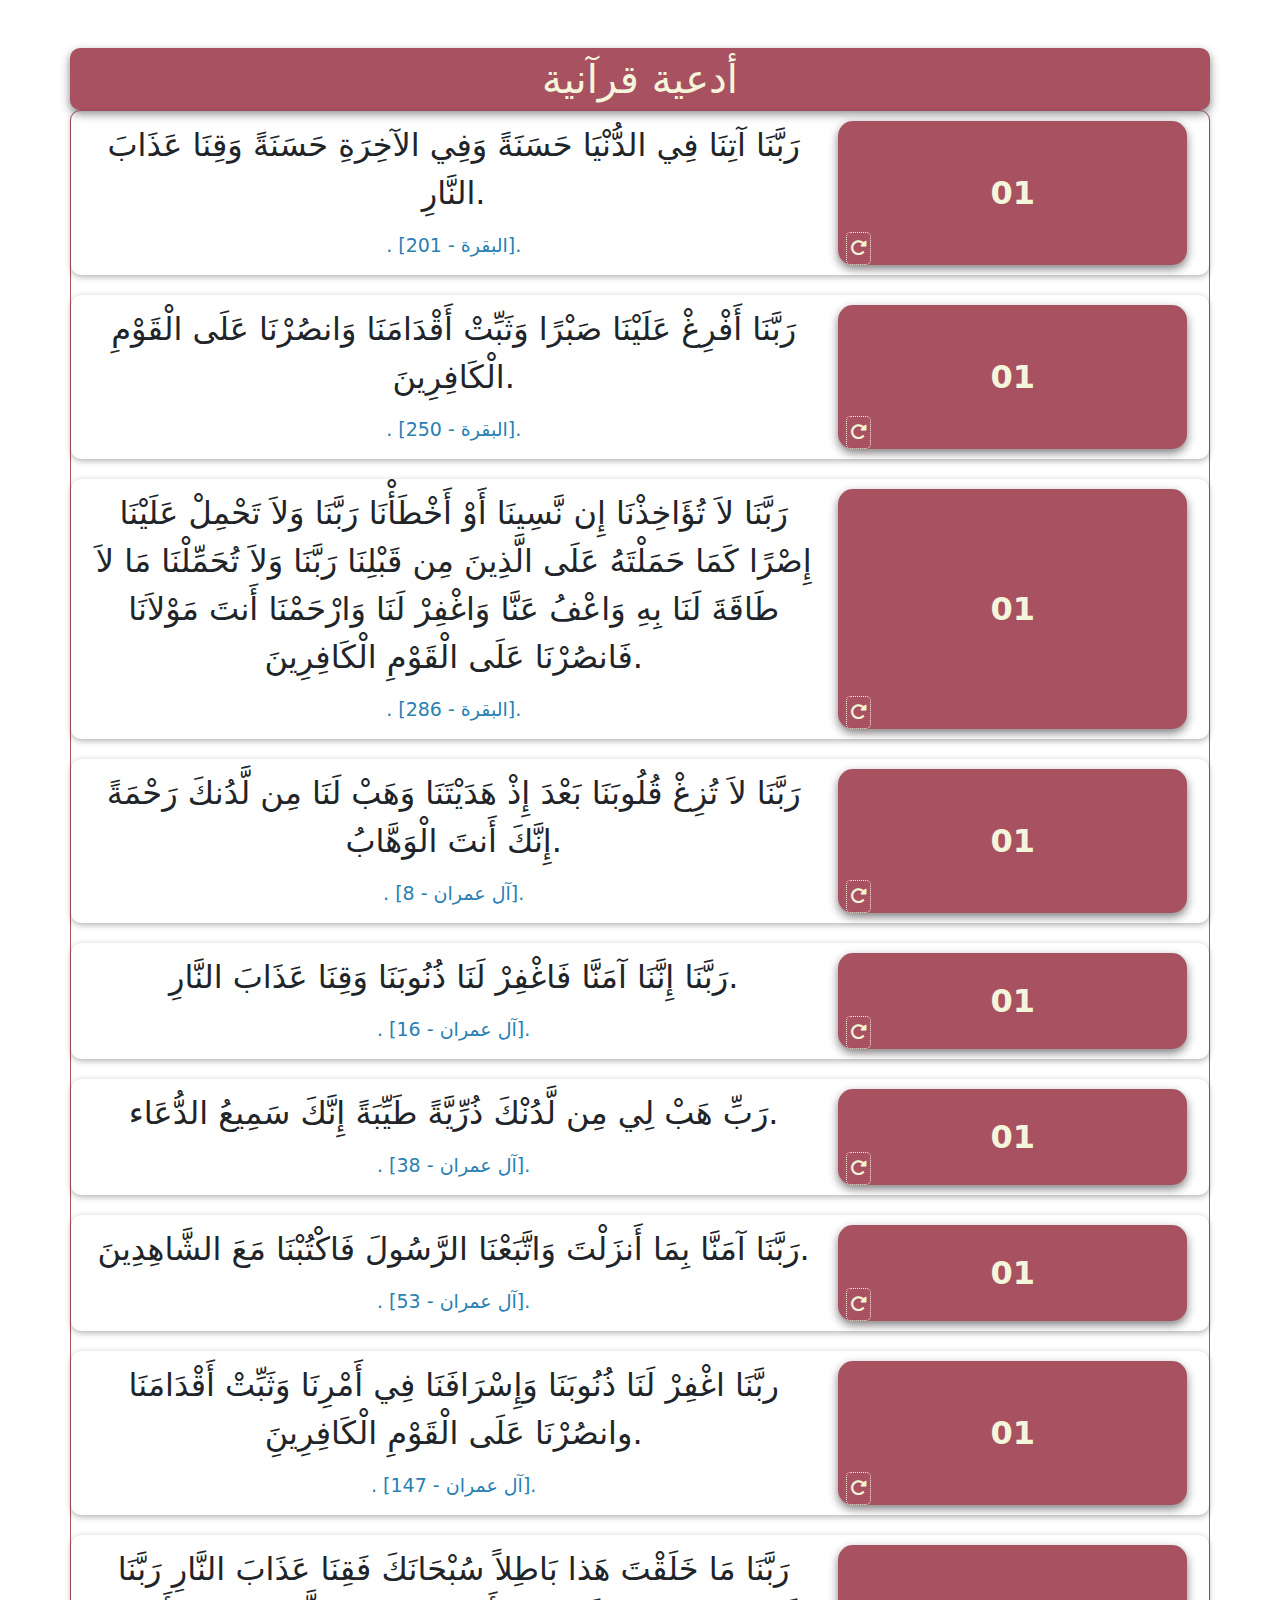
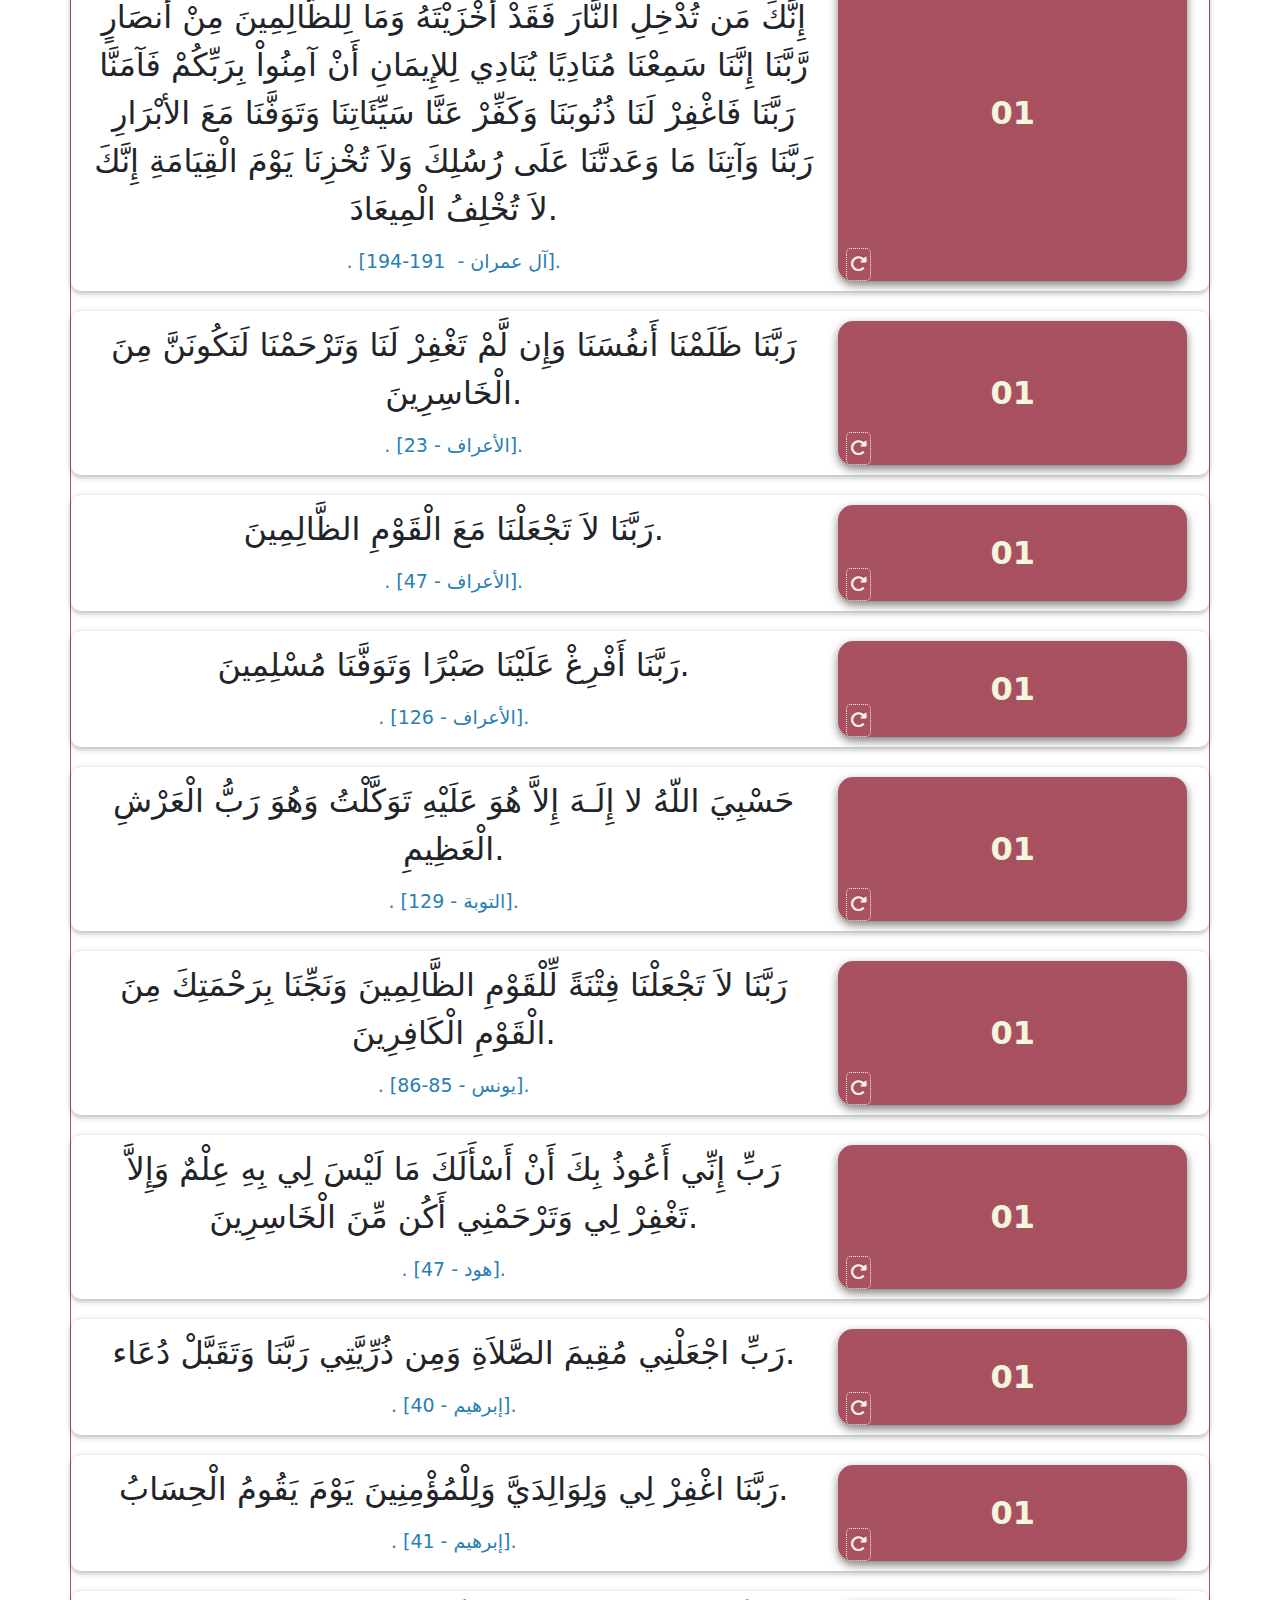
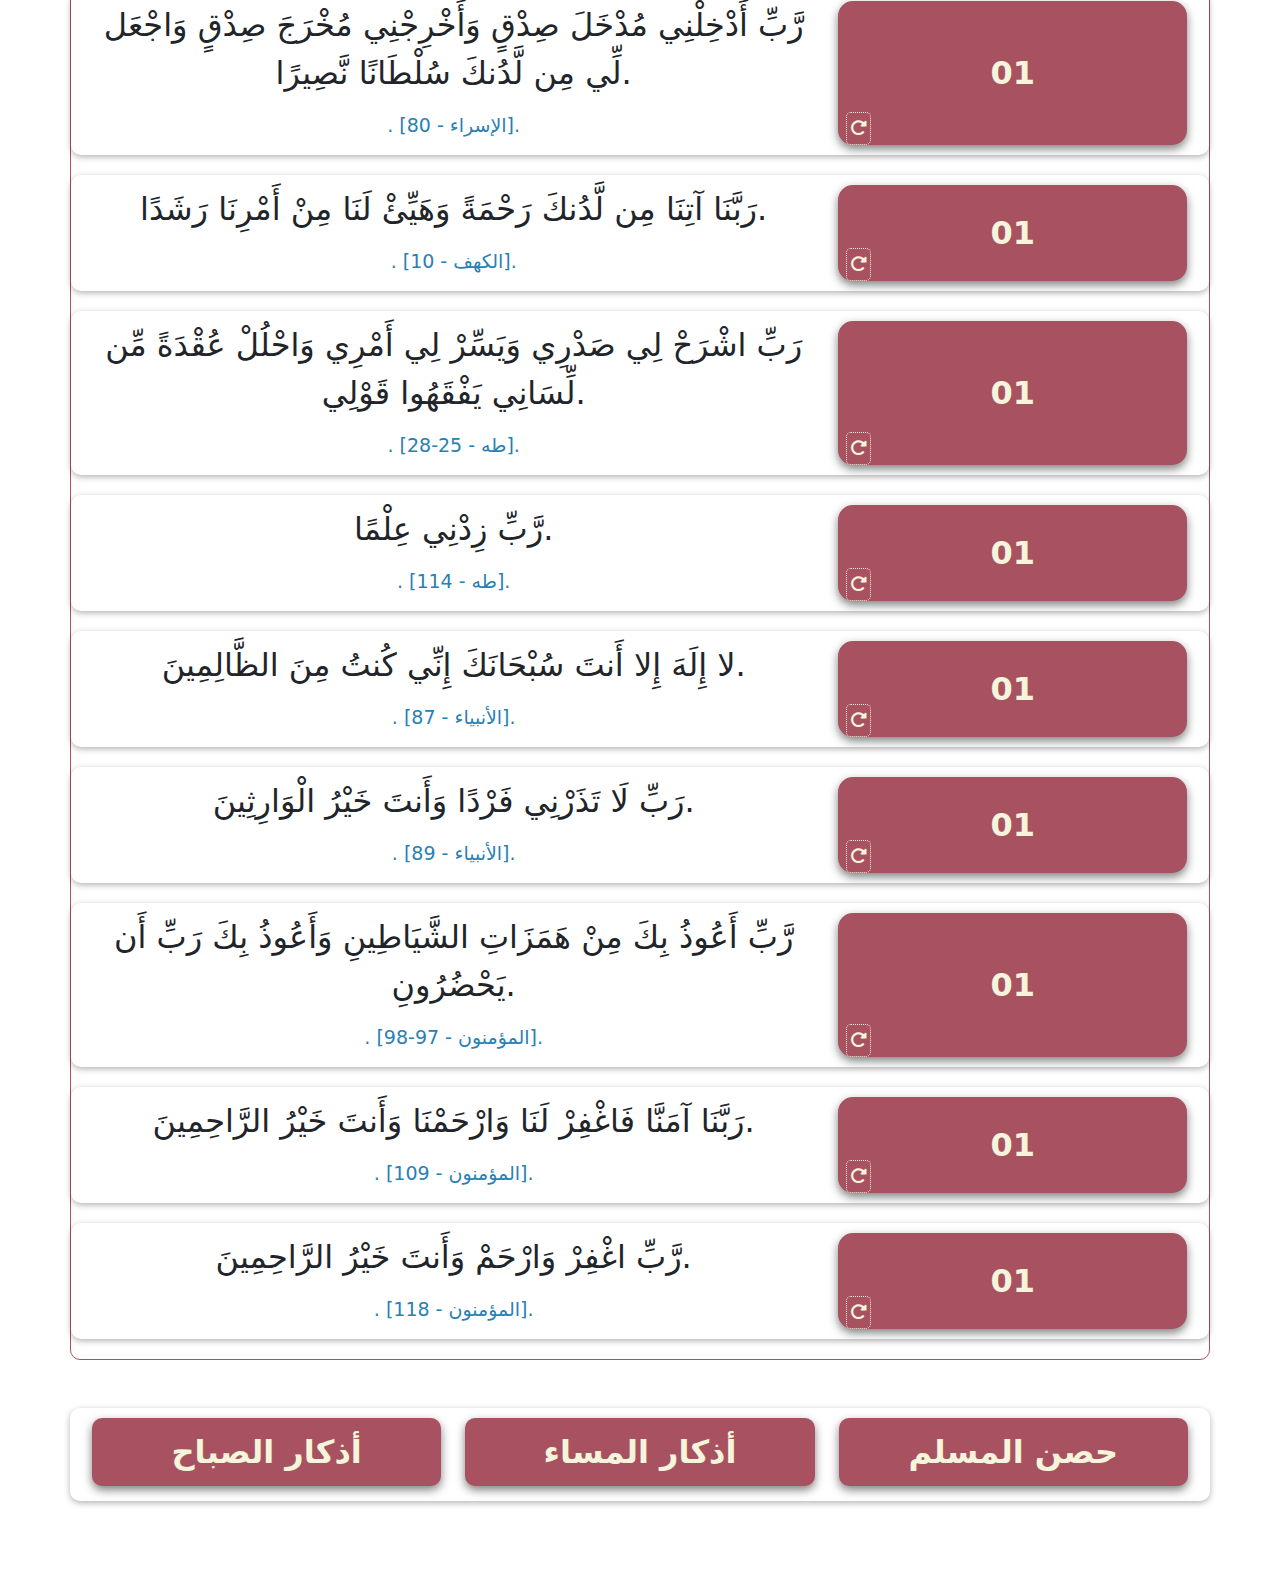
==== ad3yaQuraan.html @ 311f664d "some additions" ====
<!DOCTYPE html>
<html lang="en">
  <head>
    <meta charset="UTF-8" />
    <meta name="viewport" content="width=device-width, initial-scale=1.0" />
    <link rel="icon" type="image/png" href="images/logo.jpg" />
    <title>أدعية قرآنية</title>
    <link rel="stylesheet" href="css/bootstrap.min.css" />
    <link rel="stylesheet" href="css/style.css" />
    <link
      rel="stylesheet"
      href="https://cdnjs.cloudflare.com/ajax/libs/font-awesome/6.5.1/css/all.min.css"
    />
  </head>
  <body>
    <br />

    <h1 class="container">أدعية قرآنية</h1>
    <section>
      <div id="ad3yaQuraan" class="container azkarBox">Loading...</div>
    </section>
    <br />
    <footer>
      <div class="container">
        <div class="row">
          <div class="col-md-4 col-sm-6">
            <div class="choose">
              <a href="azkarElsabah.html">أذكار الصباح</a>
            </div>
          </div>
          <div class="col-md-4 col-sm-6">
            <div class="choose">
              <a href="azkarElmasaa.html">أذكار المساء</a>
            </div>
          </div>
          <div class="col-md-4 col-sm-6">
            <div class="choose"><a href="index.html">حصن المسلم </a></div>
          </div>
        </div>
      </div>
    </footer>
    <br />
    <div class="btn up-btn" id="upBtn">
      <i class="fa-solid fa-arrow-up"></i>
    </div>
    <script src="js/fetchAzkar.js"></script>
    <script src="js/fetchad3yaQuraan.js"></script>
  </body>
</html>
---- css/style.css ----
:root {
  --primarycolor: rgb(168, 82, 97);
  --secondarycolor: beige;
  --gray: rgb(54, 52, 54);
  --right: rgb(41, 128, 179);
  --done: rgb(25, 150, 150);
}
body {
  font-size: 32px;
}

.azkarBox {
  border: 1px solid var(--primarycolor);
  border-radius: 10px;
}
.content {
  border-radius: 10px;
}
.content span {
  /* border: 1px solid red; */
  font-size: 19px;
  color: var(--right);
}

.counter {
  background-color: var(--primarycolor);
  border-radius: 15px;
  height: 100%;
  width: 100%;
  color: var(--secondarycolor);
  font-weight: bold;
  cursor: pointer;
  transition: 0.3s;

  box-shadow: 0px 4px 10px rgba(0, 0, 0, 0.5);
}
.counter:hover {
  box-shadow: 0px 4px 10px rgba(0, 0, 0, 0.6);
  transform: scale(1.1);
}

#reset {
  position: absolute;
  bottom: 0;
  left: 20px;
  right: 50%;
  font-size: 17px;
  color: var(--secondarycolor);
  cursor: pointer;
  border-radius: 5px;
  width: fit-content;
  padding: 3px;
  border: 1px dotted var(--secondarycolor);
  transition: 0.3s;
}
#reset:hover {
  color: var(--gray);
  transform: rotate(360deg);
  transition: 0.5s ease-in-out;
}
.bigCounter {
  position: relative;
}
h1 {
  text-align: center;
  color: var(--secondarycolor);
  background-color: var(--primarycolor);
  margin-bottom: 0;
  border-radius: 10px;
  padding: 7px 0;
  box-shadow: 0px 4px 10px rgba(0, 0, 0, 0.5);
}
a {
  text-decoration: none;
  text-align: center;
  color: var(--secondarycolor);
  font-weight: bold;
}
.choose {
  text-align: center;
  background-color: var(--primarycolor);
  border-radius: 10px;
  padding: 10px;
  margin-bottom: 5px;
  box-shadow: 0px 4px 10px rgba(0, 0, 0, 0.5);
}
.up-btn {
  width: 35px;
  height: 35px;
  border-radius: 7px;
  background-color: var(--primarycolor);
  display: flex;
  justify-content: center;
  align-items: center;
  color: var(--secondarycolor);
  font-weight: bold;
  padding: 6px;
  position: fixed;
  bottom: 10px;
  right: 5px;
  display: none;
}
.row {
  margin-bottom: 20px;
  padding: 10px;
  border-radius: 10px;
  background: rgba(255, 255, 255, 0.1); /* Soft background */
  box-shadow: 0px 2px 6px rgba(0, 0, 0, 0.3);
}

@media (max-width: 575.98px) {
  .container {
    max-width: 90%;
    margin: 0 auto;
  }
  .row {
    flex-direction: column;
    text-align: center;
  }

  .counter {
    margin-top: 10px;
  }
}
html {
  scroll-behavior: smooth;
}
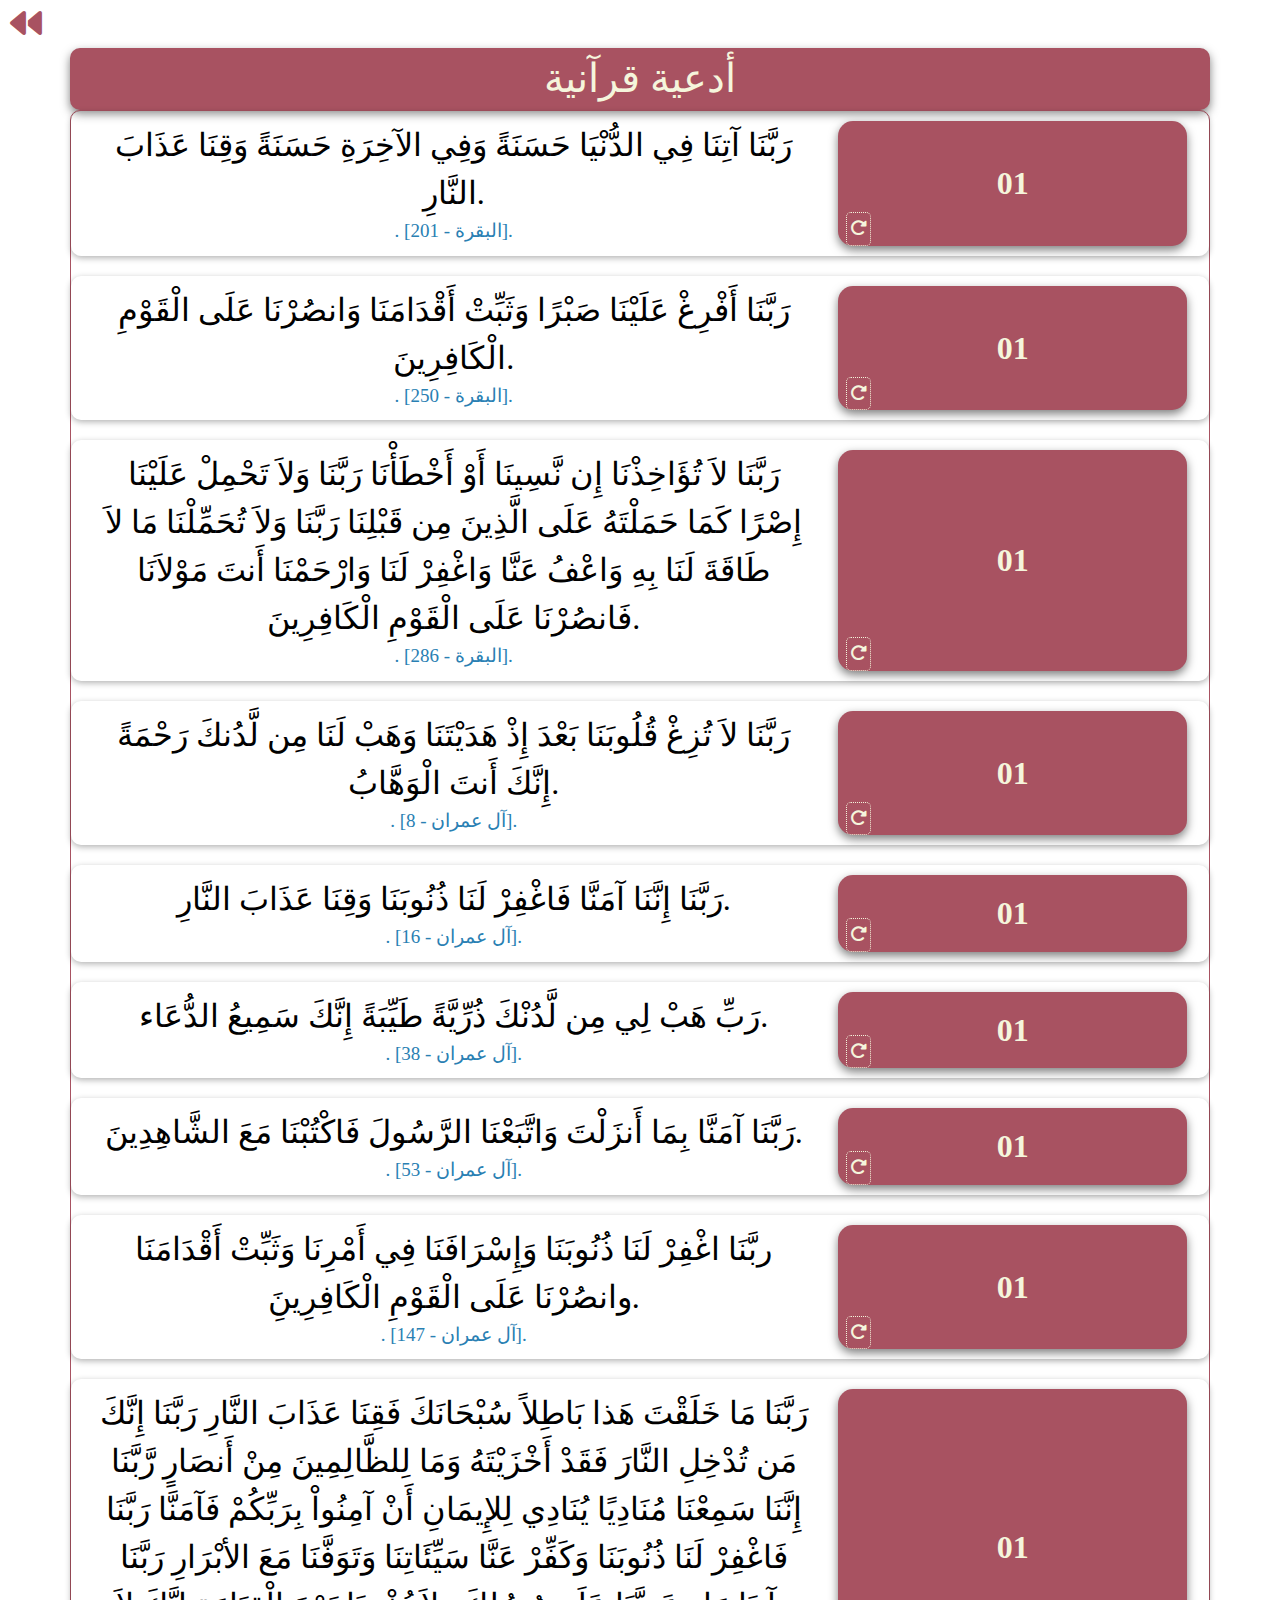
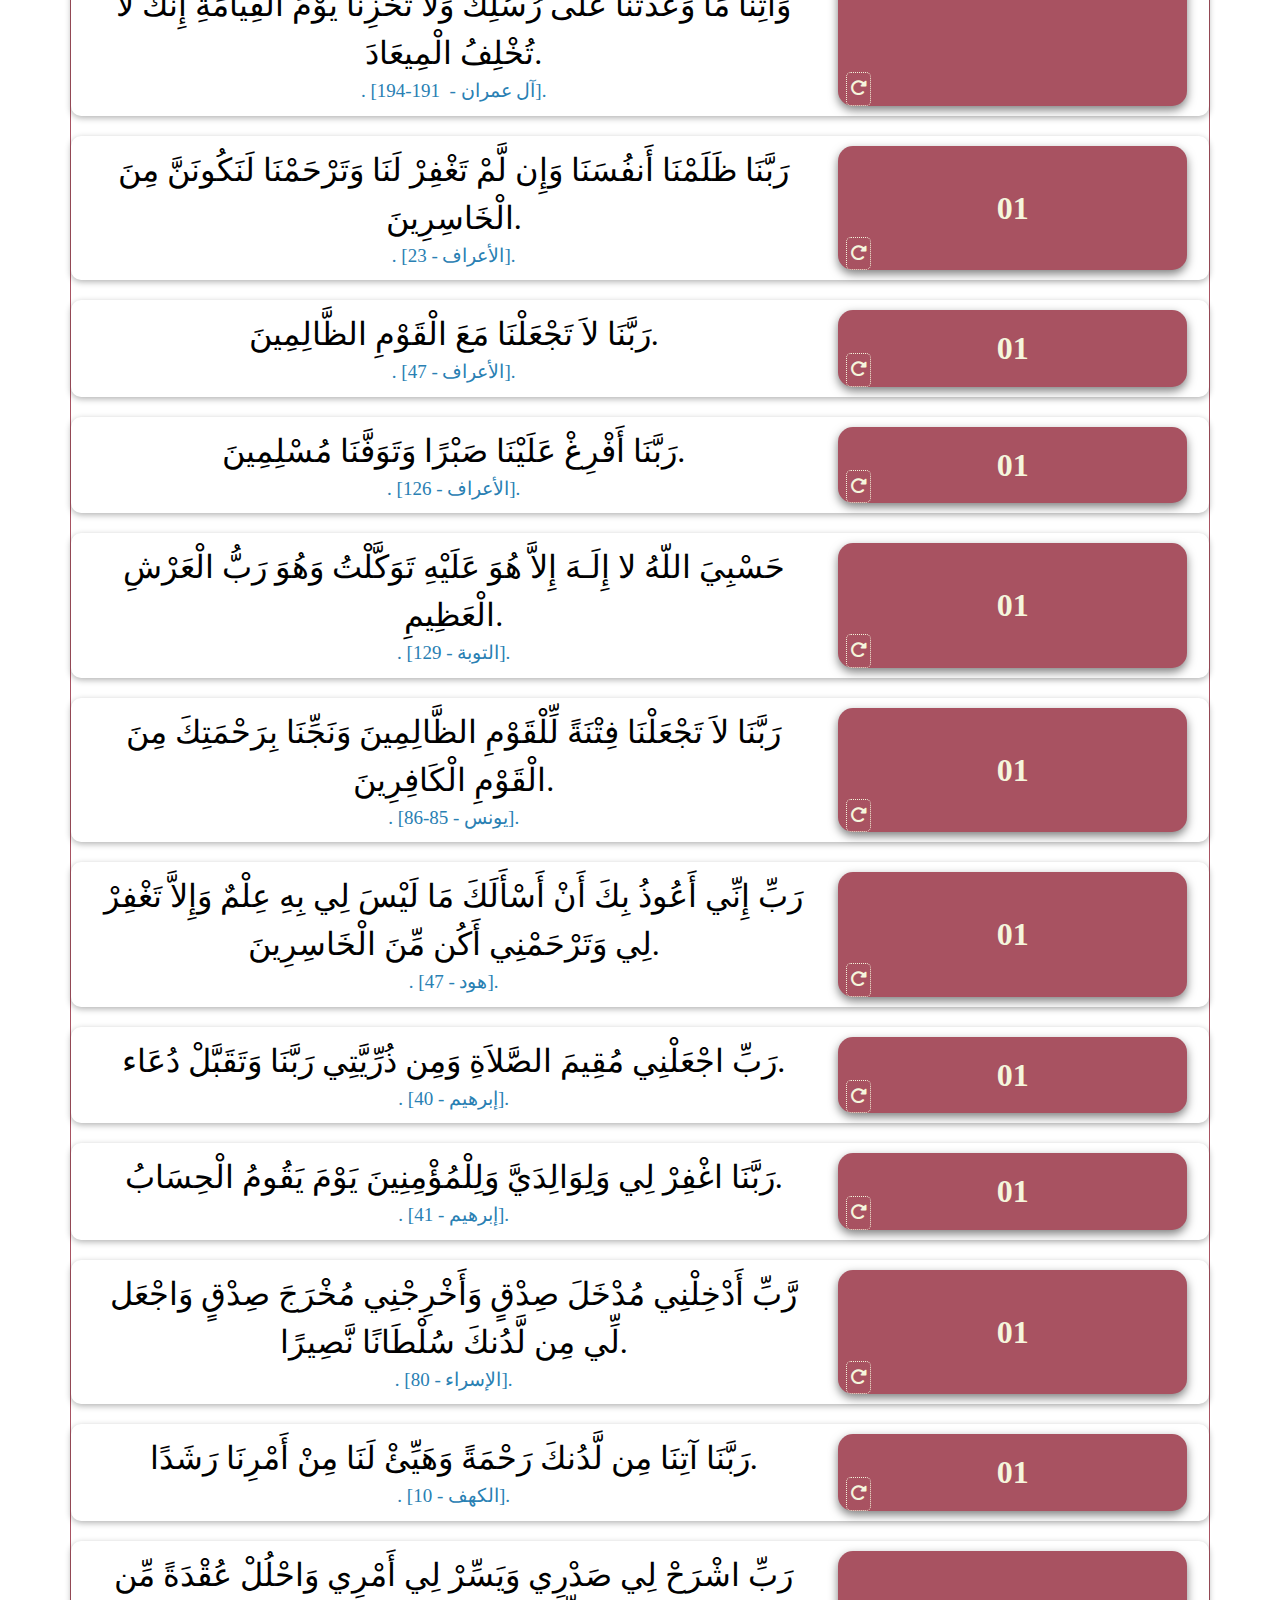
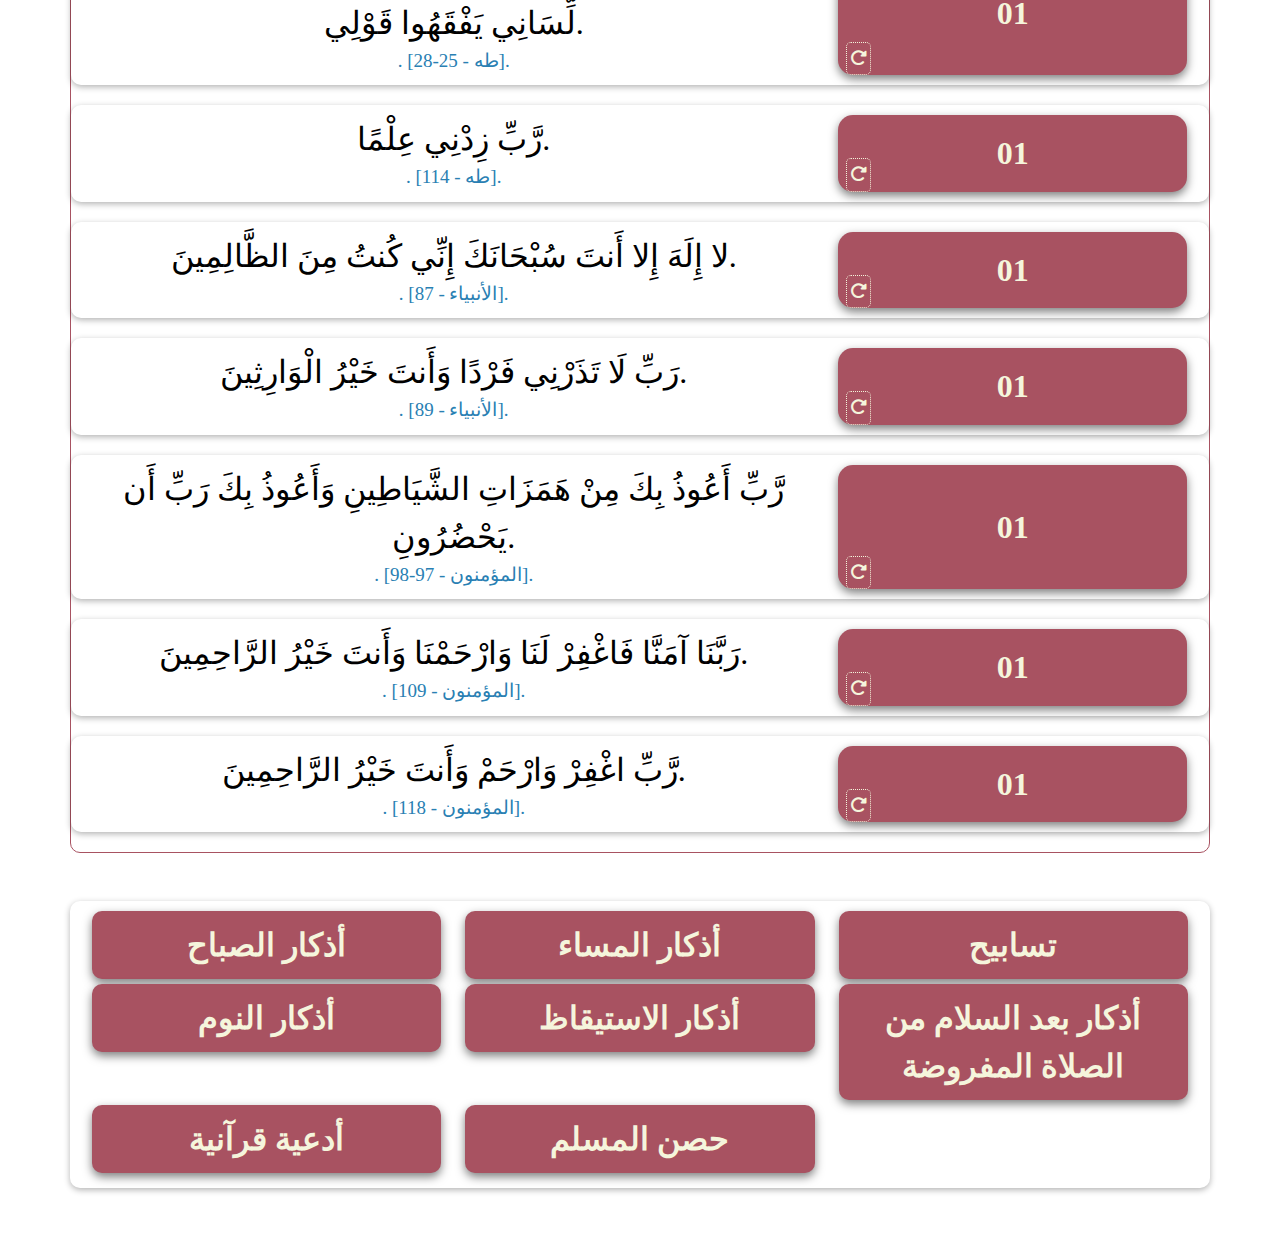
==== commit 5dac530f: "back arrow" ====
--- a/ad3yaQuraan.html
+++ b/ad3yaQuraan.html
@@ -13,7 +13,9 @@
     />
   </head>
   <body>
-    <br />
+    <div class="back">
+      <a href="index.html"><i class="fa-solid fa-backward"></i></a>
+    </div>
 
     <h1 class="container">أدعية قرآنية</h1>
     <section>
@@ -34,6 +36,29 @@
             </div>
           </div>
           <div class="col-md-4 col-sm-6">
+            <div class="choose"><a href="tsabeeh.html"> تسابيح </a></div>
+          </div>
+          <div class="col-md-4 col-sm-6">
+            <div class="choose">
+              <a href="azkarElnom.html"> أذكار النوم </a>
+            </div>
+          </div>
+          <div class="col-md-4 col-sm-6">
+            <div class="choose">
+              <a href="azkarElestykaz.html"> أذكار الاستيقاظ </a>
+            </div>
+          </div>
+          <div class="col-md-4 col-sm-6">
+            <div class="choose">
+              <a href="azkarSalah.html"> أذكار بعد السلام من الصلاة المفروضة</a>
+            </div>
+          </div>
+          <div class="col-md-4 col-sm-6">
+            <div class="choose">
+              <a href="ad3yaQuraan.html"> أدعية قرآنية</a>
+            </div>
+          </div>
+          <div class="col-md-4 col-sm-6">
             <div class="choose"><a href="index.html">حصن المسلم </a></div>
           </div>
         </div>
@@ -45,5 +70,6 @@
     </div>
     <script src="js/fetchAzkar.js"></script>
     <script src="js/fetchad3yaQuraan.js"></script>
+    <script src="js/darkmood.js"></script>
   </body>
 </html>
--- a/css/style.css
+++ b/css/style.css
@@ -4,11 +4,39 @@
   --gray: rgb(54, 52, 54);
   --right: rgb(41, 128, 179);
   --done: rgb(25, 150, 150);
+  --white: white;
+  --dark: black;
 }
 body {
   font-size: 32px;
+  font-family: "Amiri", serif;
+  background-color: var(--white);
+  color: var(--dark);
 }
-
+.dark-mode {
+  background-color: var(--dark);
+  color: var(--white);
+}
+.darkLightIcone {
+  position: fixed;
+  top: 0;
+  left: 5px;
+  width: 50px;
+  height: 20px;
+  cursor: pointer;
+}
+.darkLightIcone img {
+  width: 100%;
+  background-color: var(--white);
+  border-radius: 10px;
+}
+.back {
+  margin-left: 10px;
+  cursor: pointer;
+}
+.back a {
+  color: var(--primarycolor);
+}
 .azkarBox {
   border: 1px solid var(--primarycolor);
   border-radius: 10px;
@@ -20,6 +48,7 @@
   /* border: 1px solid red; */
   font-size: 19px;
   color: var(--right);
+  display: block;
 }
 
 .counter {
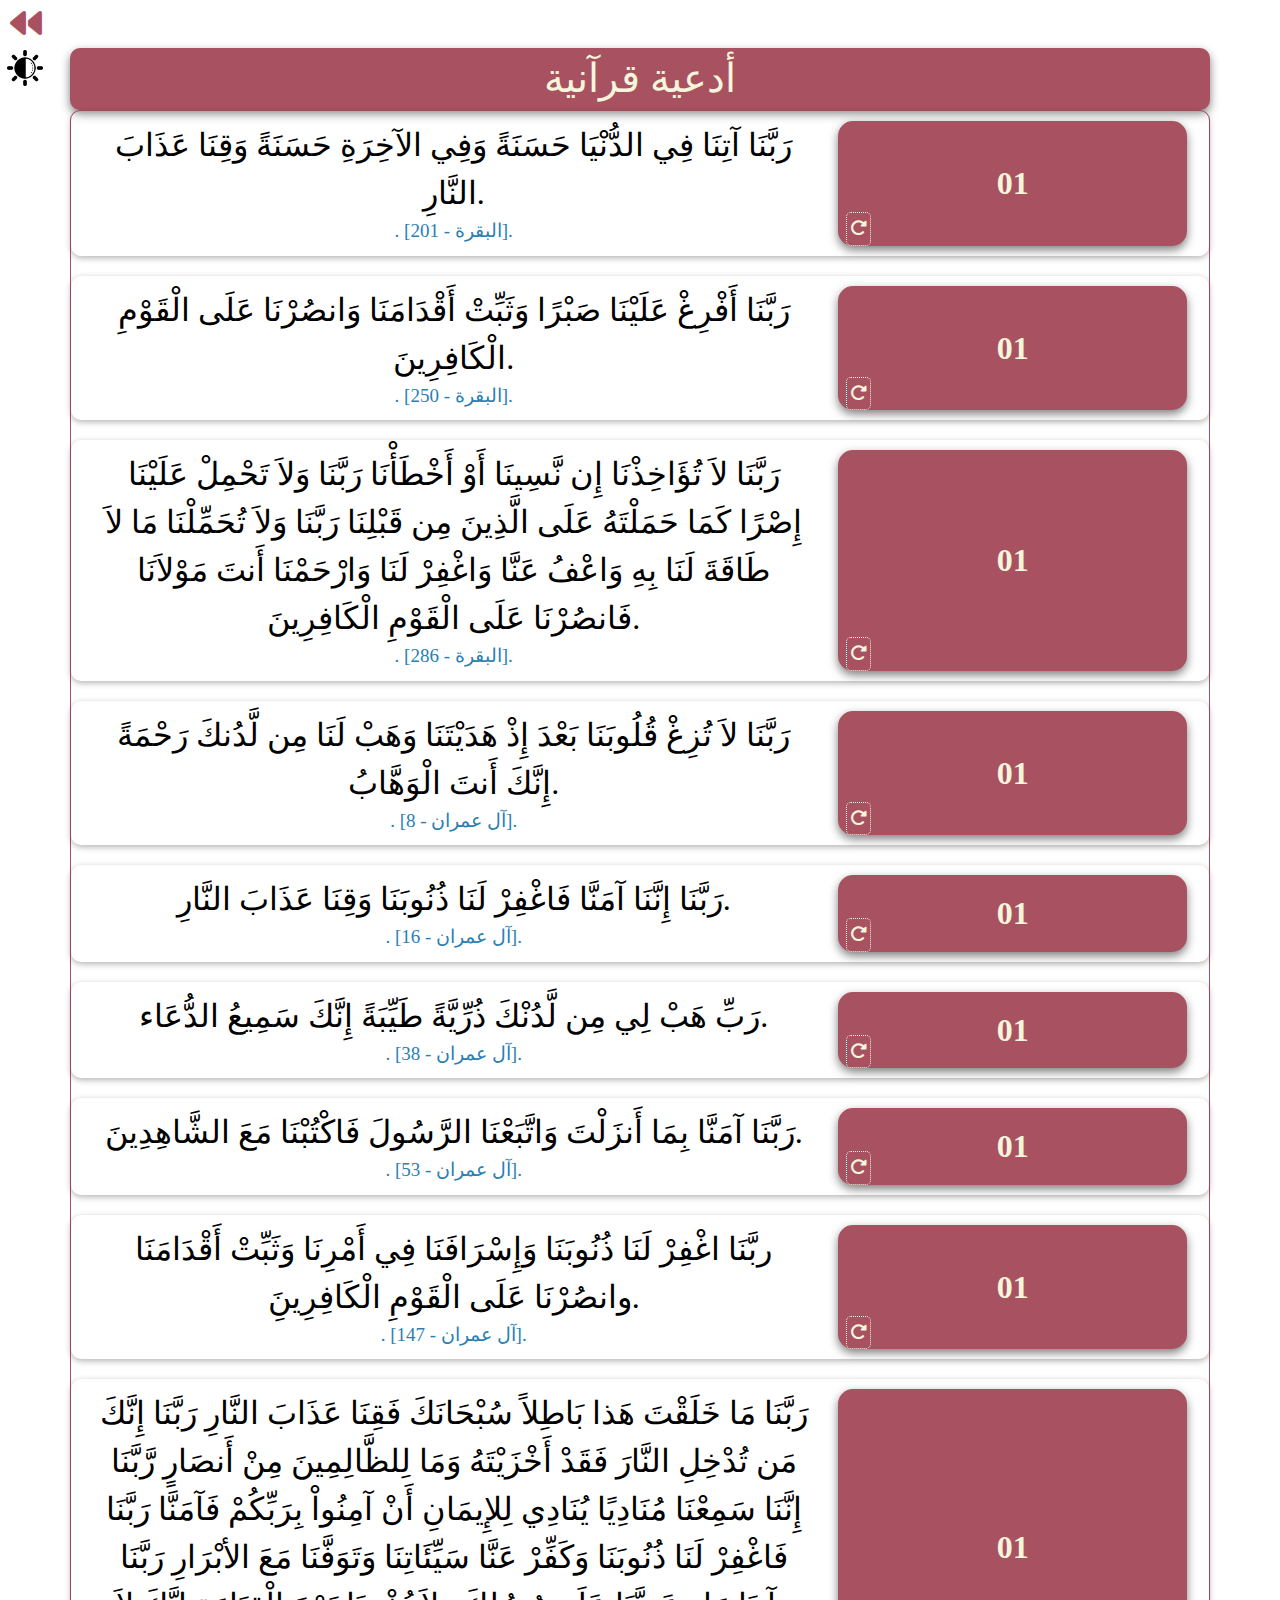
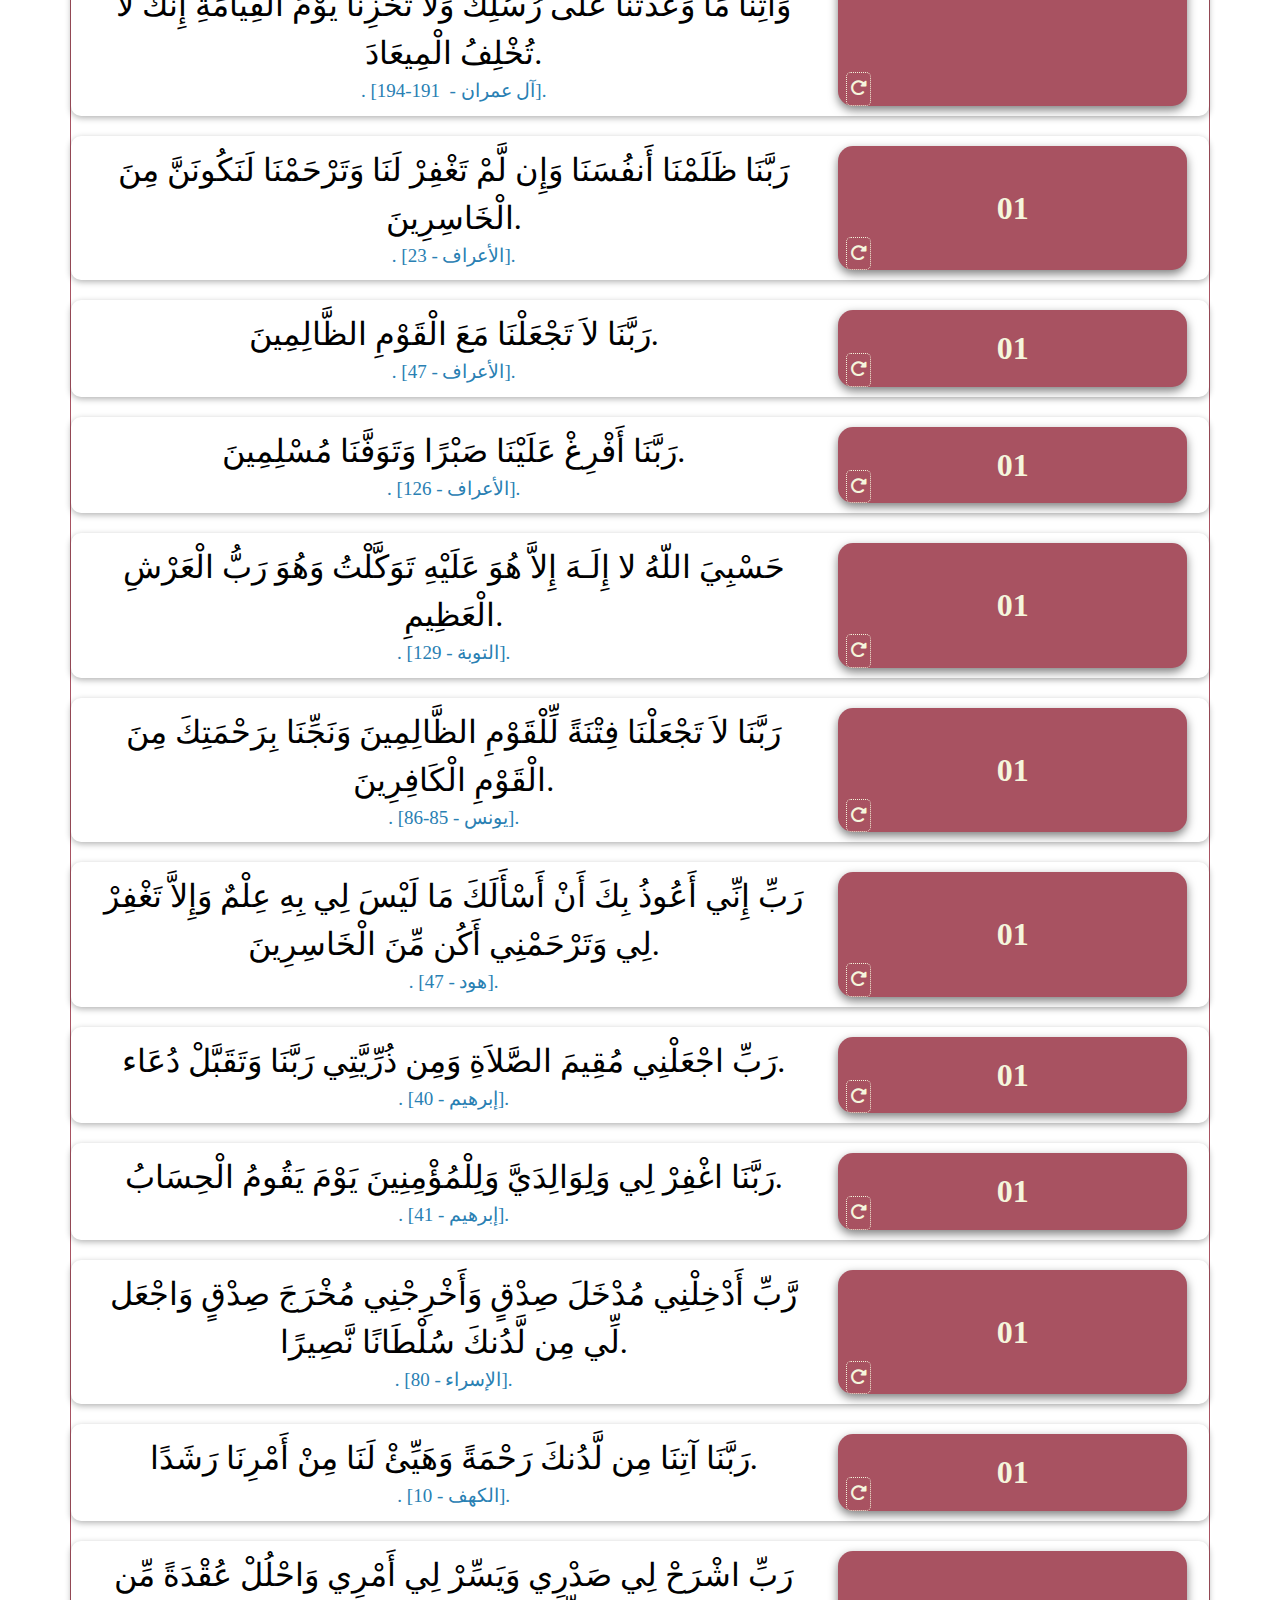
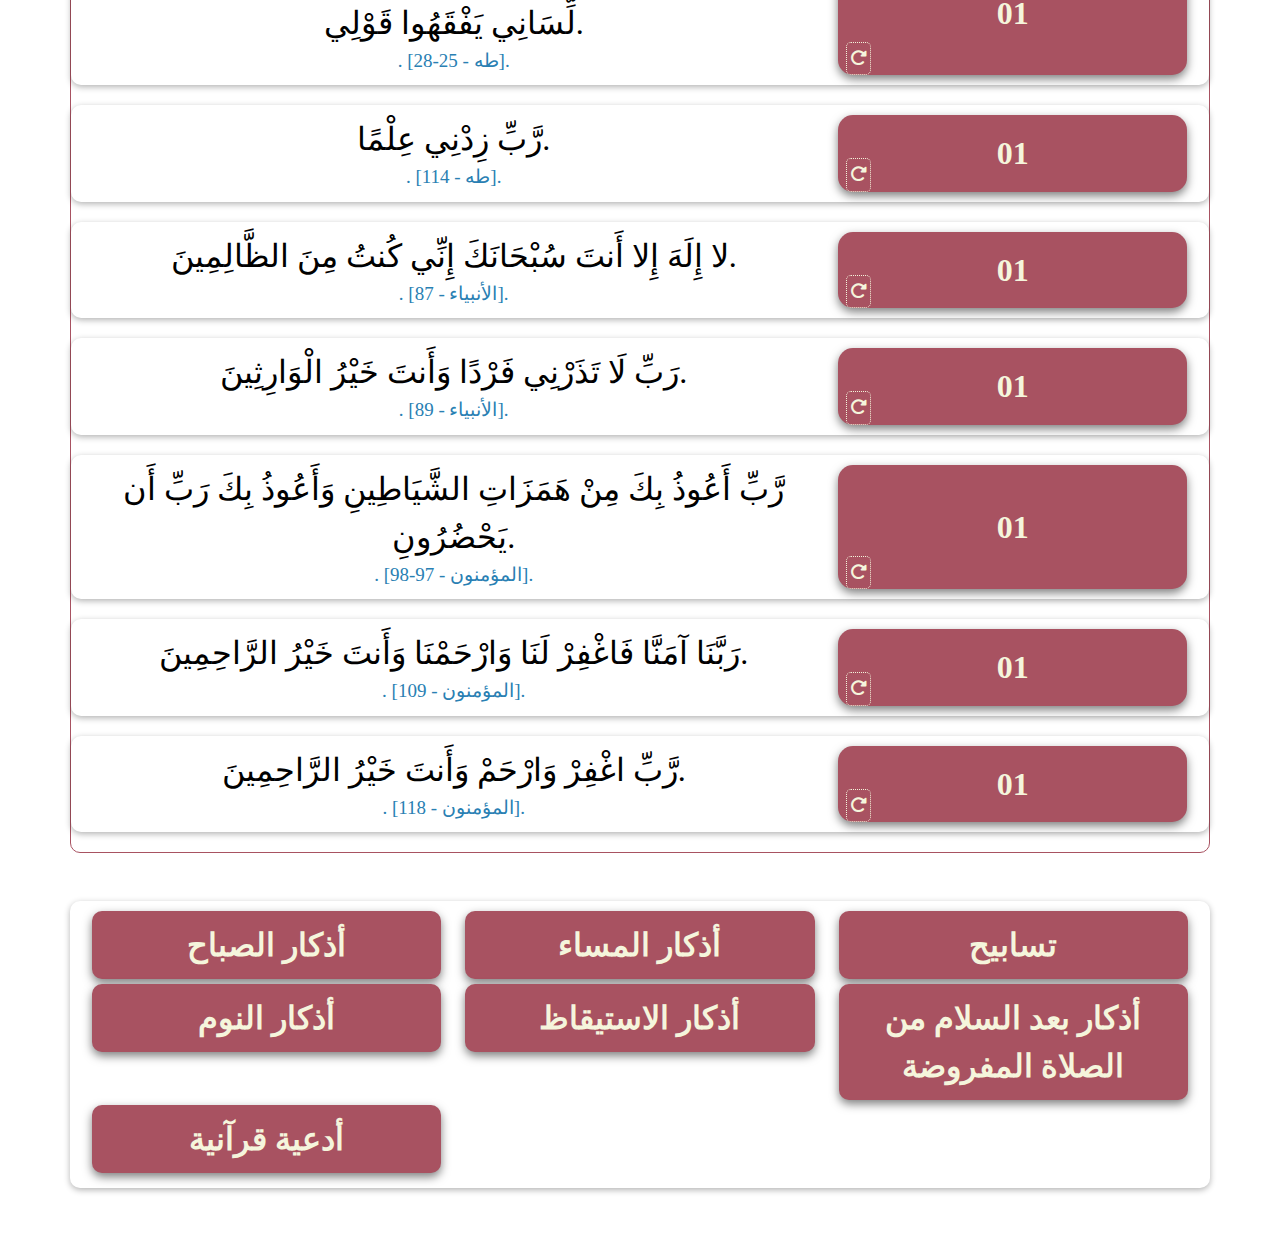
==== commit 974a84bb: "dark mood all pages and remove hesn elmohlm" ====
--- a/ad3yaQuraan.html
+++ b/ad3yaQuraan.html
@@ -16,7 +16,12 @@
     <div class="back">
       <a href="index.html"><i class="fa-solid fa-backward"></i></a>
     </div>
-
+    <div id="darkLightIcone" class="darkLightIcone">
+      <img
+        src="images/brightness-and-contrast.png"
+        alt="Dark&light Mood Icone"
+      />
+    </div>
     <h1 class="container">أدعية قرآنية</h1>
     <section>
       <div id="ad3yaQuraan" class="container azkarBox">Loading...</div>
@@ -58,9 +63,9 @@
               <a href="ad3yaQuraan.html"> أدعية قرآنية</a>
             </div>
           </div>
-          <div class="col-md-4 col-sm-6">
+          <!-- <div class="col-md-4 col-sm-6">
             <div class="choose"><a href="index.html">حصن المسلم </a></div>
-          </div>
+          </div> -->
         </div>
       </div>
     </footer>
--- a/css/style.css
+++ b/css/style.css
@@ -19,9 +19,9 @@
 }
 .darkLightIcone {
   position: fixed;
-  top: 0;
+  top: 40px;
   left: 5px;
-  width: 50px;
+  width: 40px;
   height: 20px;
   cursor: pointer;
 }
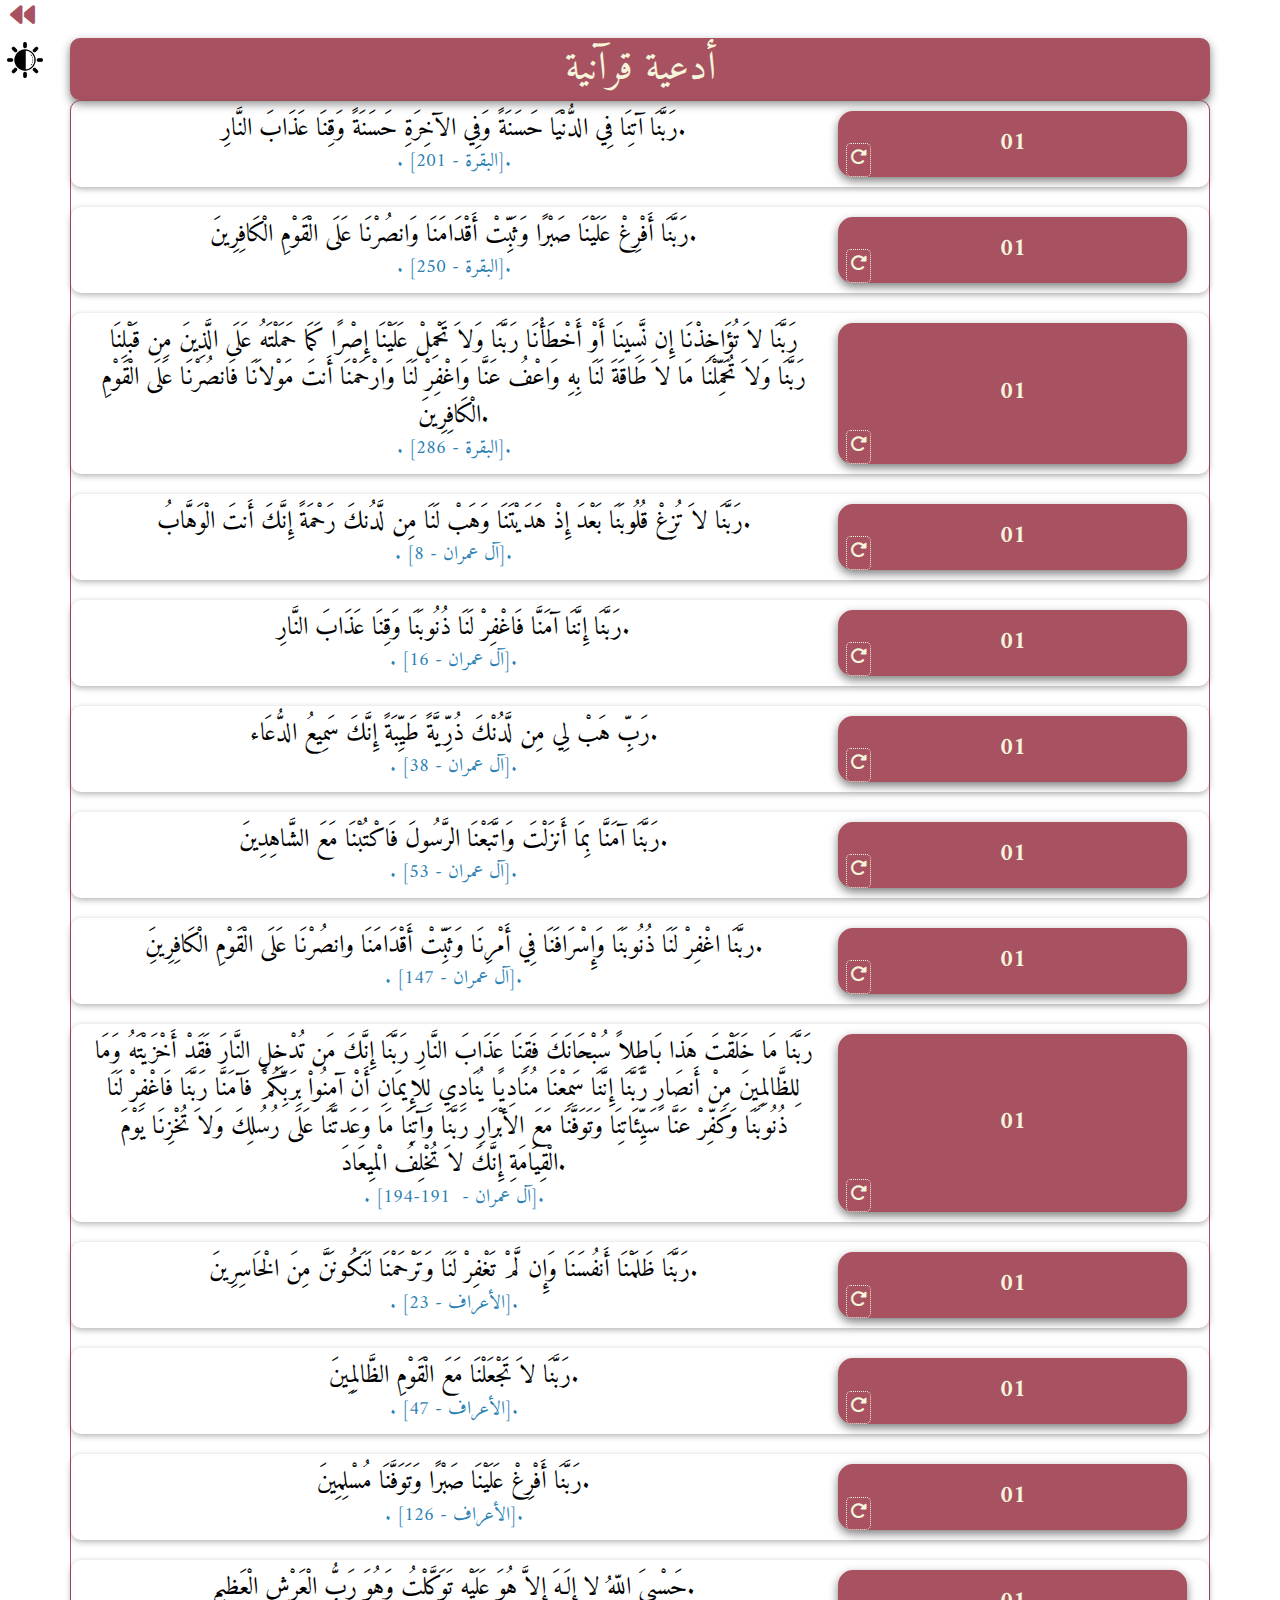
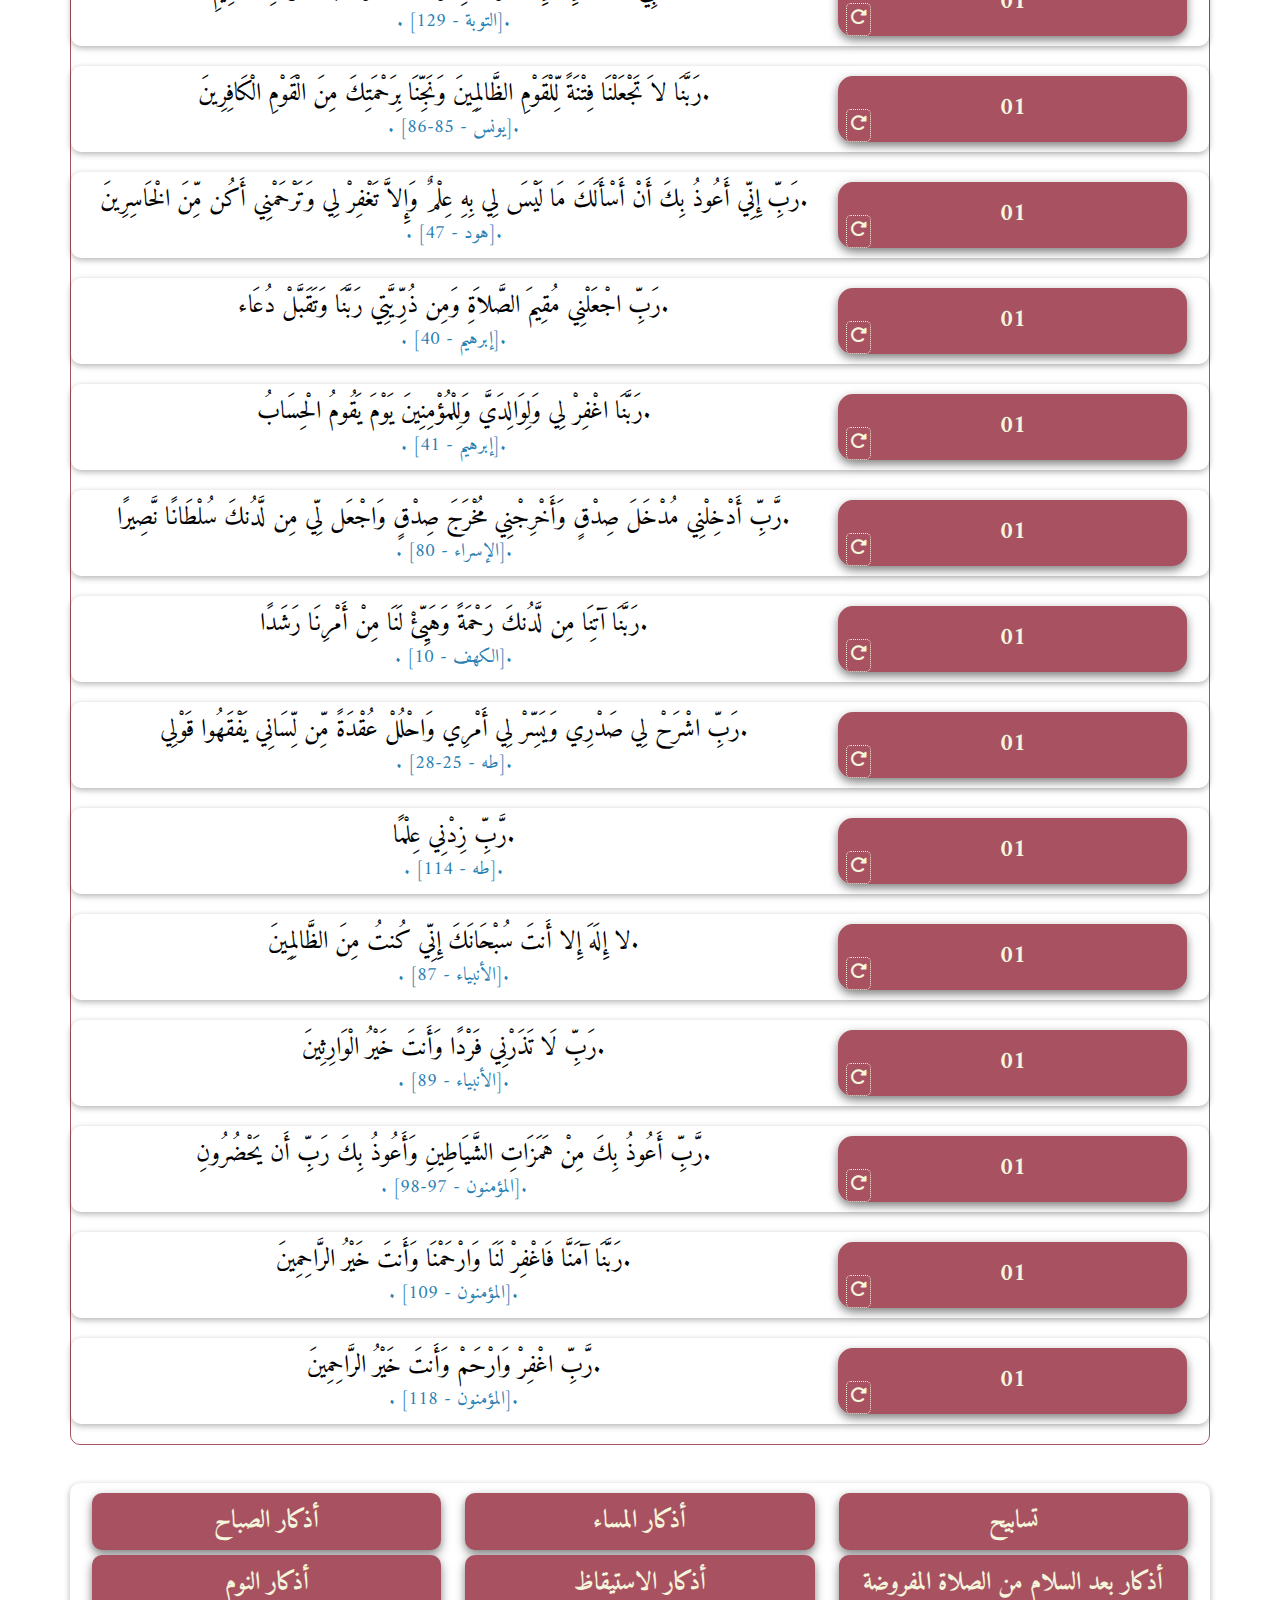
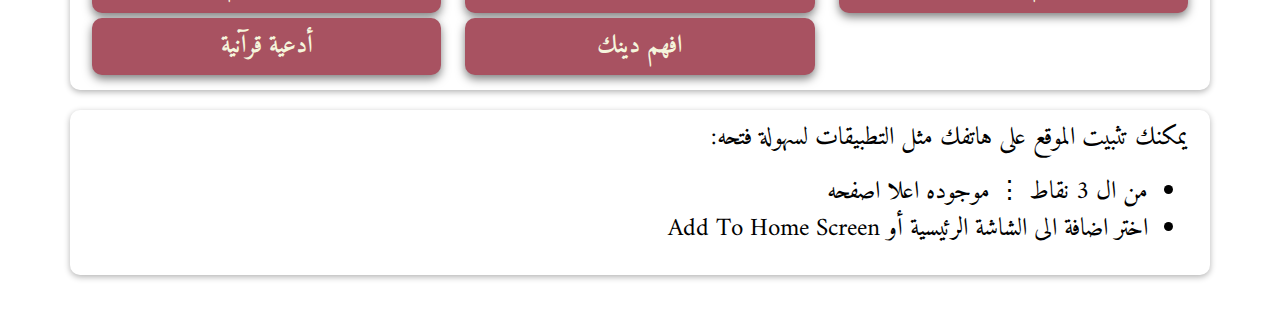
==== commit ae3273a6: "PWA" ====
--- a/ad3yaQuraan.html
+++ b/ad3yaQuraan.html
@@ -3,13 +3,19 @@
   <head>
     <meta charset="UTF-8" />
     <meta name="viewport" content="width=device-width, initial-scale=1.0" />
-    <link rel="icon" type="image/png" href="images/logo.jpg" />
+    <link rel="icon" type="image/png" href="images/images.png" />
     <title>أدعية قرآنية</title>
     <link rel="stylesheet" href="css/bootstrap.min.css" />
     <link rel="stylesheet" href="css/style.css" />
+    <link rel="manifest" href="/manifest.json">
+
     <link
       rel="stylesheet"
       href="https://cdnjs.cloudflare.com/ajax/libs/font-awesome/6.5.1/css/all.min.css"
+    />
+    <link
+      href="https://fonts.googleapis.com/css2?family=Amiri:wght@400;700&family=Cairo:wght@300;400;700&display=swap"
+      rel="stylesheet"
     />
   </head>
   <body>
@@ -63,12 +69,33 @@
               <a href="ad3yaQuraan.html"> أدعية قرآنية</a>
             </div>
           </div>
+          <div class="col-md-4 col-sm-6">
+            <div class="choose">
+              <a href="podcast.html"> افهم دينك</a>
+            </div>
+          </div>
           <!-- <div class="col-md-4 col-sm-6">
             <div class="choose"><a href="index.html">حصن المسلم </a></div>
           </div> -->
         </div>
       </div>
     </footer>
+    <section dir="rtl">
+      <div class="container">
+        <div class="row">
+          <div class="col">
+            <p>
+      يمكنك تثبيت الموقع على هاتفك مثل التطبيقات لسهولة فتحه:
+              <ul>
+                <li>من ال 3 نقاط ⋮ موجوده اعلا اصفحه</li>
+                <li>اختر                اضافة الى الشاشة الرئيسية أو Add To Home Screen
+                </li>
+              </ul> 
+            </p>
+          </div>
+        </div>
+      </div>
+    </section>
     <br />
     <div class="btn up-btn" id="upBtn">
       <i class="fa-solid fa-arrow-up"></i>
--- a/css/style.css
+++ b/css/style.css
@@ -8,8 +8,8 @@
   --dark: black;
 }
 body {
-  font-size: 32px;
-  font-family: "Amiri", serif;
+  font-size: 25px;
+  font-family: "Amiri", "Cairo", sans-serif;
   background-color: var(--white);
   color: var(--dark);
 }
@@ -60,7 +60,6 @@
   font-weight: bold;
   cursor: pointer;
   transition: 0.3s;
-
   box-shadow: 0px 4px 10px rgba(0, 0, 0, 0.5);
 }
 .counter:hover {
@@ -82,6 +81,9 @@
   border: 1px dotted var(--secondarycolor);
   transition: 0.3s;
 }
+a {
+  text-decoration: none;
+}
 #reset:hover {
   color: var(--gray);
   transform: rotate(360deg);
@@ -99,7 +101,7 @@
   padding: 7px 0;
   box-shadow: 0px 4px 10px rgba(0, 0, 0, 0.5);
 }
-a {
+.choose a {
   text-decoration: none;
   text-align: center;
   color: var(--secondarycolor);
@@ -154,3 +156,18 @@
 html {
   scroll-behavior: smooth;
 }
+.playlist {
+  margin: 15px 0;
+  color: var(--white);
+  background-color: var(--right);
+  padding: 3px 10px;
+  border-radius: 25px;
+  transition: 0.3s;
+  box-shadow: 0px 4px 10px rgba(0, 0, 0, 0.5);
+}
+.playlist:hover {
+  padding: 7px 15px;
+}
+.name {
+  padding: 10px 0;
+}
